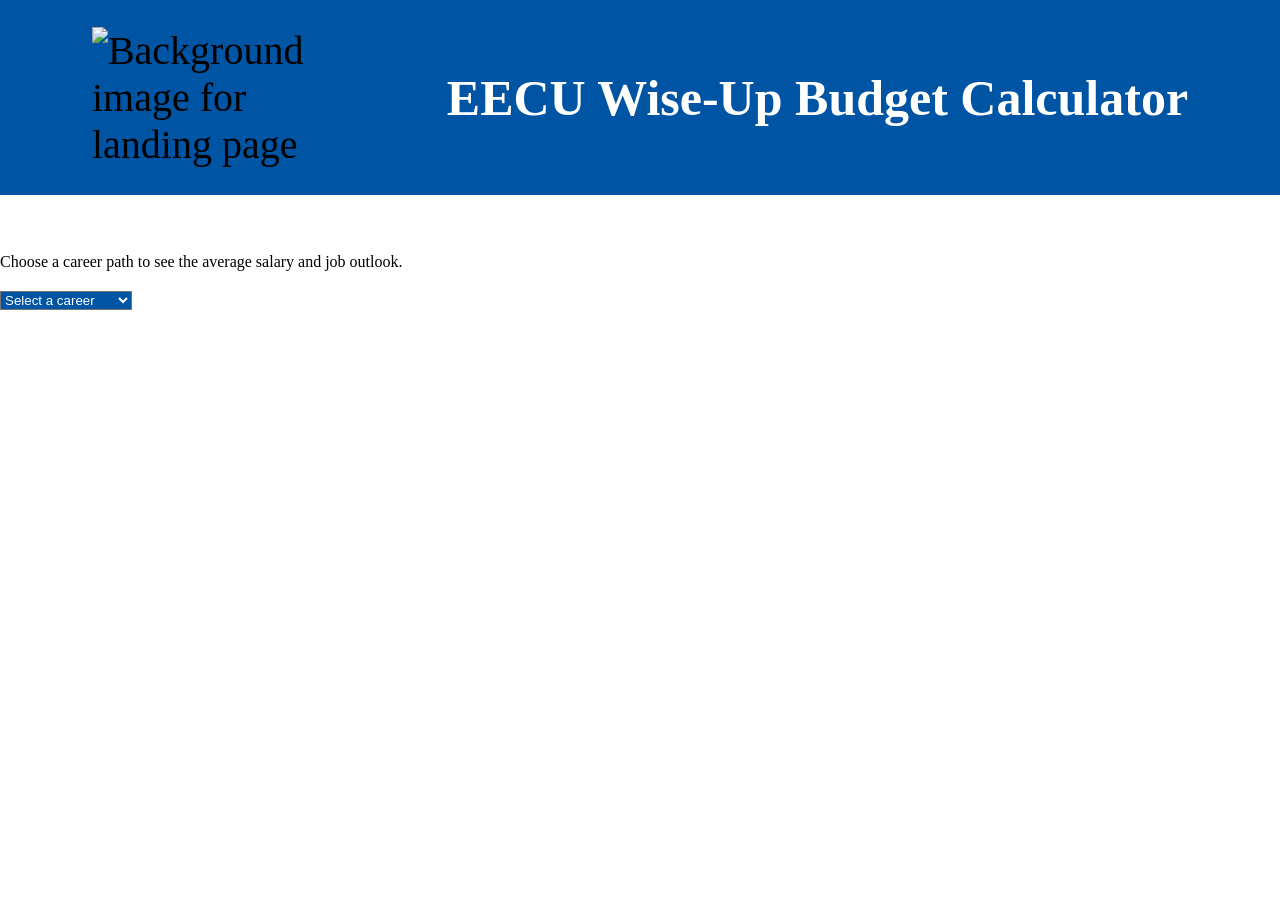
==== calc.html @ 169e140e "start of calc and more javascript" ====
<!DOCTYPE html>
<html lang="en">
<head>
    <meta charset="UTF-8">
    <meta name="viewport" content="width=device-width, initial-scale=1.0">
    <link rel="stylesheet" href="style.css">
    <title>Career Selection</title>
</head>
<body>
    <header>
        <div class="header-container">
            <img src="eecu-logo 1.png" alt="Background image for landing page" class="eecu-logo">
            <h1>EECU Wise-Up Budget Calculator</h1>
        </div>
    </header>
    <h1>Career Selection</h1>
    <p>Choose a career path to see the average salary and job outlook.</p>

    <select id="career-select">
        <option value="">Select a career</option>
        <option value="software-engineer">Software Engineer</option>
        <option value="nurse">Nurse</option>
        <option value="teacher">Teacher</option>
        <option value="data-scientist">Data Scientist</option>
    </select>

    <div id="career-info">
        <!-- Career information will be displayed here -->
    </div>

    <script>
        const careerSelect = document.getElementById('career-select');
        const careerInfo = document.getElementById('career-info');

        const careers = {
            'software-engineer': {
                salary: '$100,000',
                outlook: 'Growing rapidly'
            },
            'nurse': {
                salary: '$70,000',
                outlook: 'Stable with growth'
            },
            'teacher': {
                salary: '$50,000',
                outlook: 'Stable'
            },
            'data-scientist': {
                salary: '$120,000',
                outlook: 'Growing rapidly'
            }
        };

        careerSelect.addEventListener('change', function() {
            const selectedCareer = this.value;
            if (selectedCareer) {
                const info = careers[selectedCareer];
                careerInfo.innerHTML = `<h2>${this.options[this.selectedIndex].text}</h2><p>Average Salary: ${info.salary}</p><p>Job Outlook: ${info.outlook}</p>`;
            } else {
                careerInfo.innerHTML = '';
            }
        });
    </script>
</body>
</html>
---- style.css ----
*{
    margin: 0;
    padding: 0;   
    box-sizing: border-box;
    
}

h1 {
    text-align: center;
    color: white;
}

header {
    background-color: #0054A4;
    margin: 0px;
}

.header-container {
    display: flex;
    align-items: center; /* Aligns the items vertically in the middle */
    gap: 20px; /* Adds space between the image and the H1 */
    flex-direction: row; /* Ensures the image and H1 are in a row */
    justify-content: space-evenly;
    padding: 3vh; /* Adds padding around the content */
    font-size: 40px;
}

.header-container img {
    width: 30vh; /* Adjust size as needed */
    height: auto;
}

.btn {
    width: 500px; ;
    height: 150px; ;
    display: flex;
    justify-content: center;
    align-items: center;
    font-size: 30px;
    background-color: #0054A4;
    color: white;
    margin-top: 20px;
}

#button {
    display: flex;
    justify-content: center;
}

h1 {
    font-size: 50px;
    color: white;
}

h2
{
    font-size: 30px;
    color: rgb(0, 0, 0);
    display: flex;
    justify-content: center;
    margin-top: 20px;
}

h3 {
    font-size: 20px;
    color: rgb(0, 0, 0);
    display: flex;
    justify-content: center;
    margin-top: 20px;
}
/* find a way to make the picture fit correctly within the frame*/
.main-body {
    background-image: url(Happy\ family.png);
    background-size: cover;
}

#career-select {
    display: flex;
    justify-content: center;
    margin-top: 20px;
    background-color: #0054a4;
    color: white;
}

#career-select:hover {
    background-color: #003d7a;
}
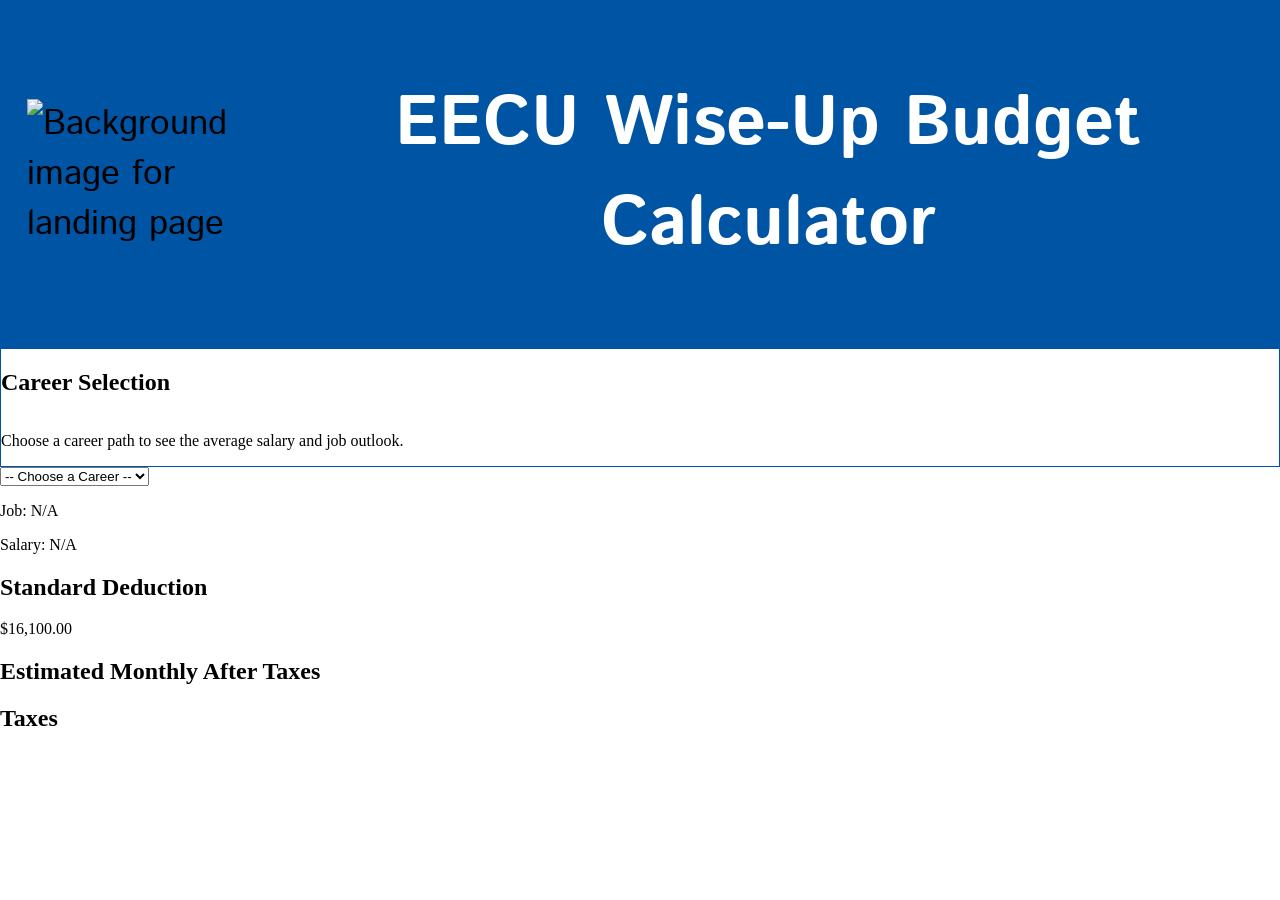
==== commit 2b09d8f5: "Merge pull request #6 from 11Cece/main Boxes boxes" ====
--- a/calc.html
+++ b/calc.html
@@ -3,63 +3,48 @@
 <head>
     <meta charset="UTF-8">
     <meta name="viewport" content="width=device-width, initial-scale=1.0">
-    <link rel="stylesheet" href="style.css">
+    <link href='https://fonts.googleapis.com/css?family=Istok+Web' rel='stylesheet'>
+    <link rel="stylesheet" href="Calc.css">
     <title>Career Selection</title>
 </head>
 <body>
     <header>
         <div class="header-container">
-            <img src="eecu-logo 1.png" alt="Background image for landing page" class="eecu-logo">
-            <h1>EECU Wise-Up Budget Calculator</h1>
+            <img src="./imgs/eecu-logo 1.png" alt="Background image for landing page" class="eecu-logo">
+            <h1 class="top">EECU Wise-Up Budget Calculator</h1>
         </div>
     </header>
-    <h1>Career Selection</h1>
-    <p>Choose a career path to see the average salary and job outlook.</p>
+    <main>
+        <section class="cards1">
+        <h1>Career Selection</h1>
+        <p>Choose a career path to see the average salary and job outlook.</p>
+    
+        <div id="career-info">
+            <!-- Career information will be displayed here -->
+        </div></section>
 
-    <select id="career-select">
-        <option value="">Select a career</option>
-        <option value="software-engineer">Software Engineer</option>
-        <option value="nurse">Nurse</option>
-        <option value="teacher">Teacher</option>
-        <option value="data-scientist">Data Scientist</option>
-    </select>
+        <select id="career-dropdown">
+            <option value="">-- Choose a Career --</option>   
+        </select>
+        </select>
+        <div id="career-details">
+            <p>Job: <span id="display-name">N/A</span></p>
+            <p>Salary: <span id="display-salary">N/A</span></p>
+        </div>
+    </main>
+    <section class="Standard Deduction">
+        <h2>Standard Deduction</h2>
+        <p>$16,100.00</p>
+    </section>
+    <section class="Estimated Monthly After-Taxes">
+        <h2> Estimated Monthly After Taxes</h2>
+    </section>
+    <section class="Taxes">
+        <h2>Taxes</h2>
+    </section>
+<!--Create a continue button -->
 
-    <div id="career-info">
-        <!-- Career information will be displayed here -->
-    </div>
 
-    <script>
-        const careerSelect = document.getElementById('career-select');
-        const careerInfo = document.getElementById('career-info');
-
-        const careers = {
-            'software-engineer': {
-                salary: '$100,000',
-                outlook: 'Growing rapidly'
-            },
-            'nurse': {
-                salary: '$70,000',
-                outlook: 'Stable with growth'
-            },
-            'teacher': {
-                salary: '$50,000',
-                outlook: 'Stable'
-            },
-            'data-scientist': {
-                salary: '$120,000',
-                outlook: 'Growing rapidly'
-            }
-        };
-
-        careerSelect.addEventListener('change', function() {
-            const selectedCareer = this.value;
-            if (selectedCareer) {
-                const info = careers[selectedCareer];
-                careerInfo.innerHTML = `<h2>${this.options[this.selectedIndex].text}</h2><p>Average Salary: ${info.salary}</p><p>Job Outlook: ${info.outlook}</p>`;
-            } else {
-                careerInfo.innerHTML = '';
-            }
-        });
-    </script>
+<script src="./JavaScript/fetch-Data-API.js"></script>
 </body>
 </html>
--- a/Calc.css
+++ b/Calc.css
@@ -0,0 +1,34 @@
+body {
+    margin: 0;
+    padding: 0;
+}
+.top {
+    text-align: center;
+    color: white;
+}
+header {
+    background-color: #0054A4;
+    margin: 0px;
+}
+
+.header-container {
+    display: flex;
+    align-items: center; /* Aligns the items vertically in the middle */
+    gap: 20px; /* Adds space between the image and the H1 */
+    flex-direction: row; /* Ensures the image and H1 are in a row */
+    justify-content: space-evenly;
+    padding: 3vh; /* Adds padding around the content */
+    font-family: Istok Web;
+    font-size: 35px;
+}
+
+.header-container img {
+    width: 30vh; /* Adjust size as needed */
+    height: auto;
+}
+
+.cards1 {
+    display: grid;
+    grid-template-columns: 1fr, 1fr;
+    border: 1px solid #0054A4; /*Create a box model for the classes, go based off the figma deisgn*/
+}
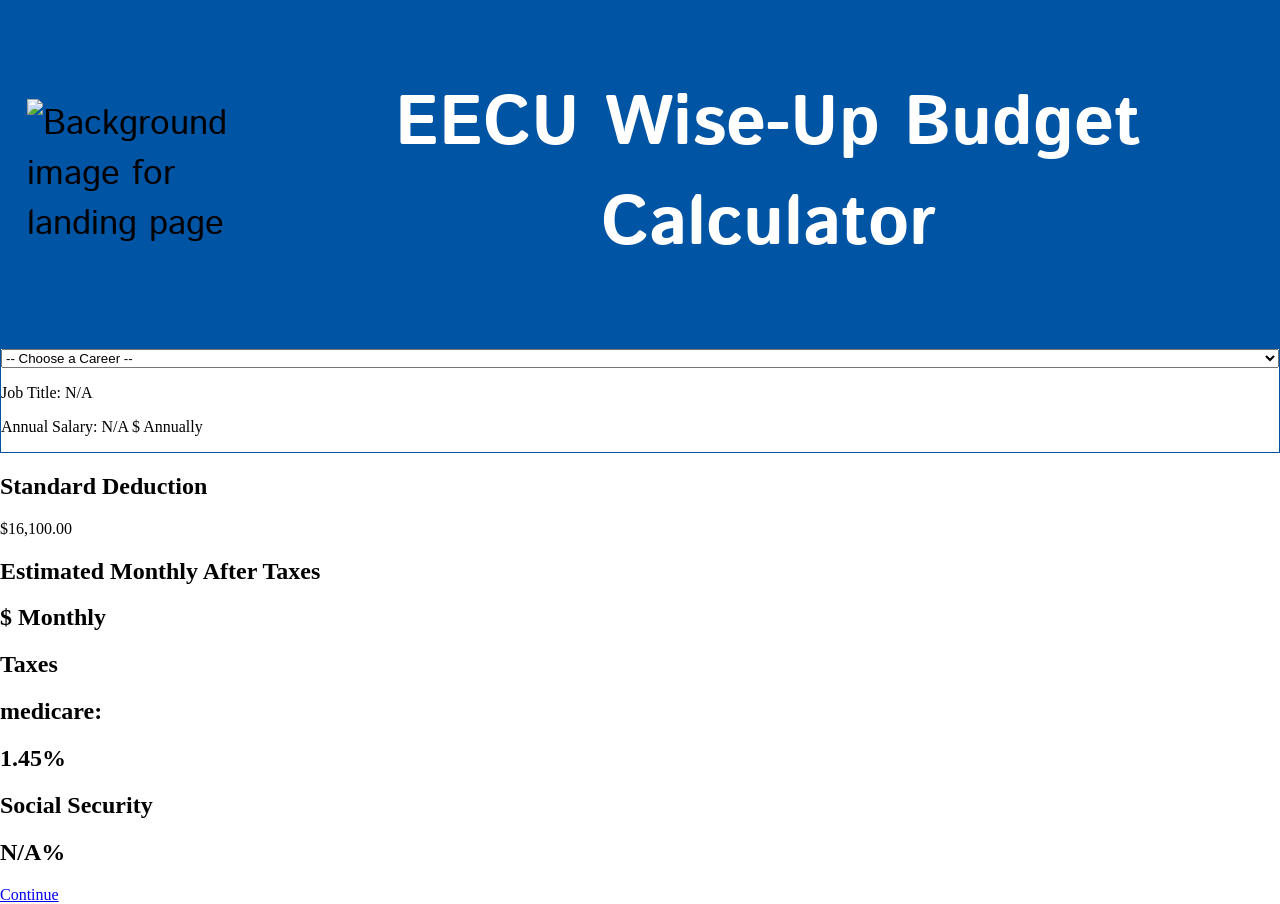
==== commit 815e5b0c: "Merge 5aa9b1dcc47ff10c438662ddb6b2c2dae25b13c0 into 2b09d8f5e754ab90153c260acc6656caba818d5c" ====
--- a/calc.html
+++ b/calc.html
@@ -16,34 +16,43 @@
     </header>
     <main>
         <section class="cards1">
-        <h1>Career Selection</h1>
-        <p>Choose a career path to see the average salary and job outlook.</p>
     
-        <div id="career-info">
-            <!-- Career information will be displayed here -->
-        </div></section>
+    <label id="career-info">
+        <!-- Career information will be displayed here -->
+    </label>
 
         <select id="career-dropdown">
             <option value="">-- Choose a Career --</option>   
         </select>
         </select>
         <div id="career-details">
-            <p>Job: <span id="display-name">N/A</span></p>
-            <p>Salary: <span id="display-salary">N/A</span></p>
+            <p>Job Title: <span id="display-name">N/A</span></p>
+            <p> Annual Salary: <span id="display-salary">N/A $ Annually</span></p>
         </div>
-    </main>
-    <section class="Standard Deduction">
+        </section>
+    <section class="cards2">          
+    <label class="Standard-Deduction">
         <h2>Standard Deduction</h2>
         <p>$16,100.00</p>
+    </label>
     </section>
-    <section class="Estimated Monthly After-Taxes">
+    <section class="cards3">
+    <label class="Estimated-Monthly-After-Taxes">
         <h2> Estimated Monthly After Taxes</h2>
+        <h2>$ Monthly</h2>
+    </label>
+
+    <section class="cards4">
+    <label class="Taxes">
+        <h2>Taxes</h2>
+        <h2> medicare:</h2>
+        <h2>1.45%</h2>
+        <h2>Social Security</h2>
+        <h2>N/A%</h2>
+    </label>
     </section>
-    <section class="Taxes">
-        <h2>Taxes</h2>
-    </section>
-<!--Create a continue button -->
-
+    </main>
+<a href="results.html" class="cntueBtn">Continue</a>
 
 <script src="./JavaScript/fetch-Data-API.js"></script>
 </body>
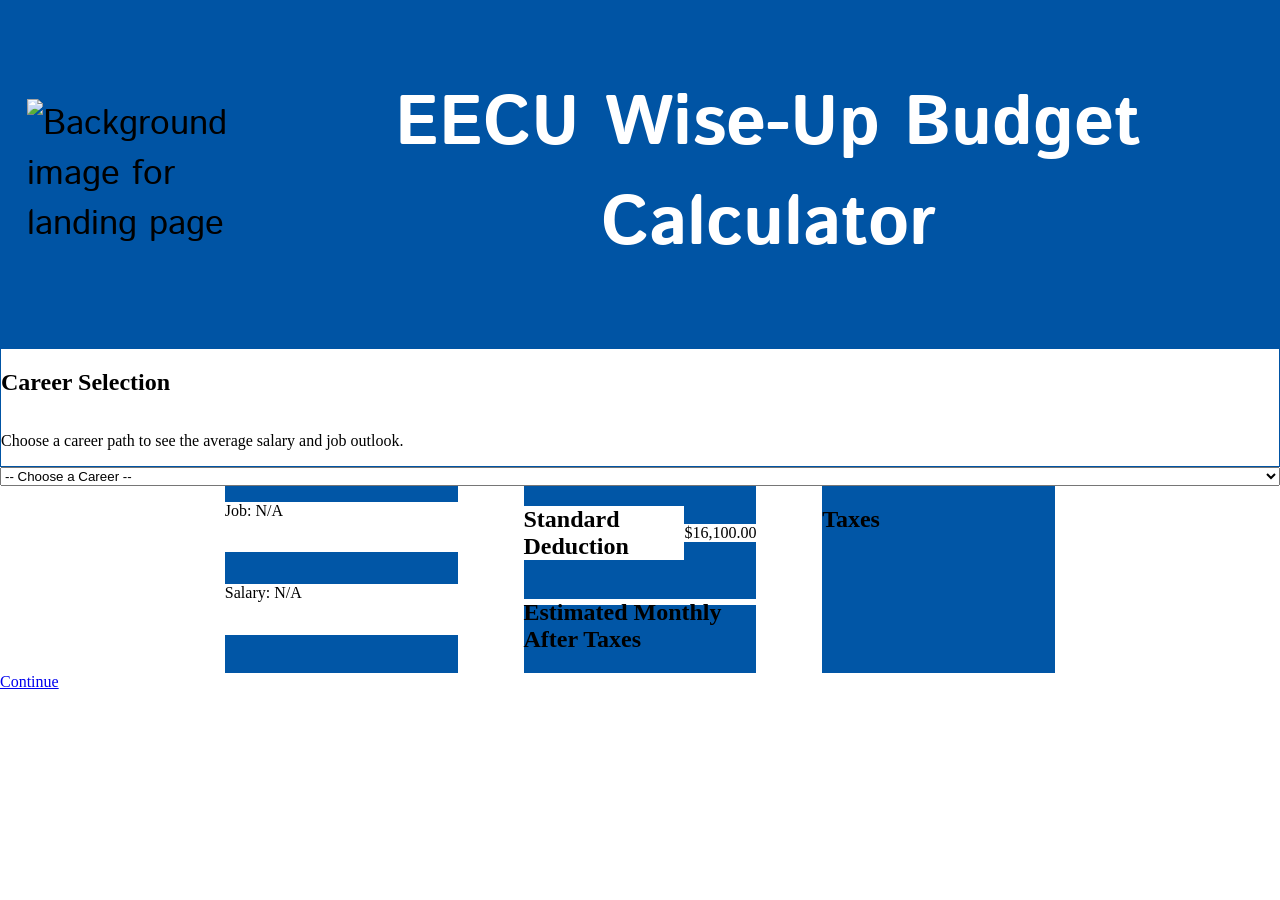
==== commit e094d85a: "Merge b0e70a02b0c99bdf81aa7c1df4c63151524006f8 into 2b09d8f5e754ab90153c260acc6656caba818d5c" ====
--- a/calc.html
+++ b/calc.html
@@ -14,45 +14,39 @@
             <h1 class="top">EECU Wise-Up Budget Calculator</h1>
         </div>
     </header>
-    <main>
-        <section class="cards1">
+            <section class="cards1">
+            <h1>Career Selection</h1>
+            <p>Choose a career path to see the average salary and job outlook.</p>
     
-    <label id="career-info">
-        <!-- Career information will be displayed here -->
-    </label>
+            <div id="career-info">
+            <!-- Career information will be displayed here -->
+            </div>
+        </section>
 
         <select id="career-dropdown">
             <option value="">-- Choose a Career --</option>   
         </select>
         </select>
+    <div class="career-cont">
         <div id="career-details">
-            <p>Job Title: <span id="display-name">N/A</span></p>
-            <p> Annual Salary: <span id="display-salary">N/A $ Annually</span></p>
+            <p>Job: <span id="display-name">N/A</span></p>
+            <p>Salary: <span id="display-salary">N/A</span></p>
         </div>
+        <div class="mid-cards">
+            <section class="deduction">
+                <h2>Standard Deduction</h2>
+                <p>$16,100.00</p>
+            </section>
+            <section class="monthly-taxes">
+                <h2> Estimated Monthly After Taxes</h2>
+            </section>
+        </div>
+        <section class="taxes">
+            <h2>Taxes</h2>
         </section>
-    <section class="cards2">          
-    <label class="Standard-Deduction">
-        <h2>Standard Deduction</h2>
-        <p>$16,100.00</p>
-    </label>
-    </section>
-    <section class="cards3">
-    <label class="Estimated-Monthly-After-Taxes">
-        <h2> Estimated Monthly After Taxes</h2>
-        <h2>$ Monthly</h2>
-    </label>
+    </div>
+        <a href=".html" class="continue">Continue</a>
 
-    <section class="cards4">
-    <label class="Taxes">
-        <h2>Taxes</h2>
-        <h2> medicare:</h2>
-        <h2>1.45%</h2>
-        <h2>Social Security</h2>
-        <h2>N/A%</h2>
-    </label>
-    </section>
-    </main>
-<a href="results.html" class="cntueBtn">Continue</a>
 
 <script src="./JavaScript/fetch-Data-API.js"></script>
 </body>
--- a/Calc.css
+++ b/Calc.css
@@ -1,11 +1,15 @@
 body {
+    display:flex;
+    flex-direction: column;
     margin: 0;
     padding: 0;
 }
+
 .top {
     text-align: center;
     color: white;
 }
+
 header {
     background-color: #0054A4;
     margin: 0px;
@@ -31,4 +35,54 @@
     display: grid;
     grid-template-columns: 1fr, 1fr;
     border: 1px solid #0054A4; /*Create a box model for the classes, go based off the figma deisgn*/
-}+}
+
+#career-details{
+    background-color:#0156A6;
+    display:grid;
+    grid-template-rows:44% 44%;
+}
+
+.deduction{
+    background-color:#0156A6;
+    display:flex;
+    justify-content:center;
+    align-items:center;
+}
+
+.monthly-taxes{
+    background-color:#0156A6;
+    display:grid;
+    grid-template-rows:48% 48%;
+}
+
+.taxes{
+    background-color:#0156A6;
+    display:grid;
+    grid-template-rows:10% 81%;
+}
+
+.career-cont{
+    align-self:center;
+    width:70vw;
+    justify-content: space-around;
+    display:grid;
+    grid-template-columns:repeat(3, 26%);
+}
+
+#career-details *{
+    background-color: white;
+}
+
+.deduction *{
+    background-color: white;
+}
+
+.monthly-taxes *{
+    background-color: white;
+}
+
+.taxes *{
+    background-color: white;
+}
+
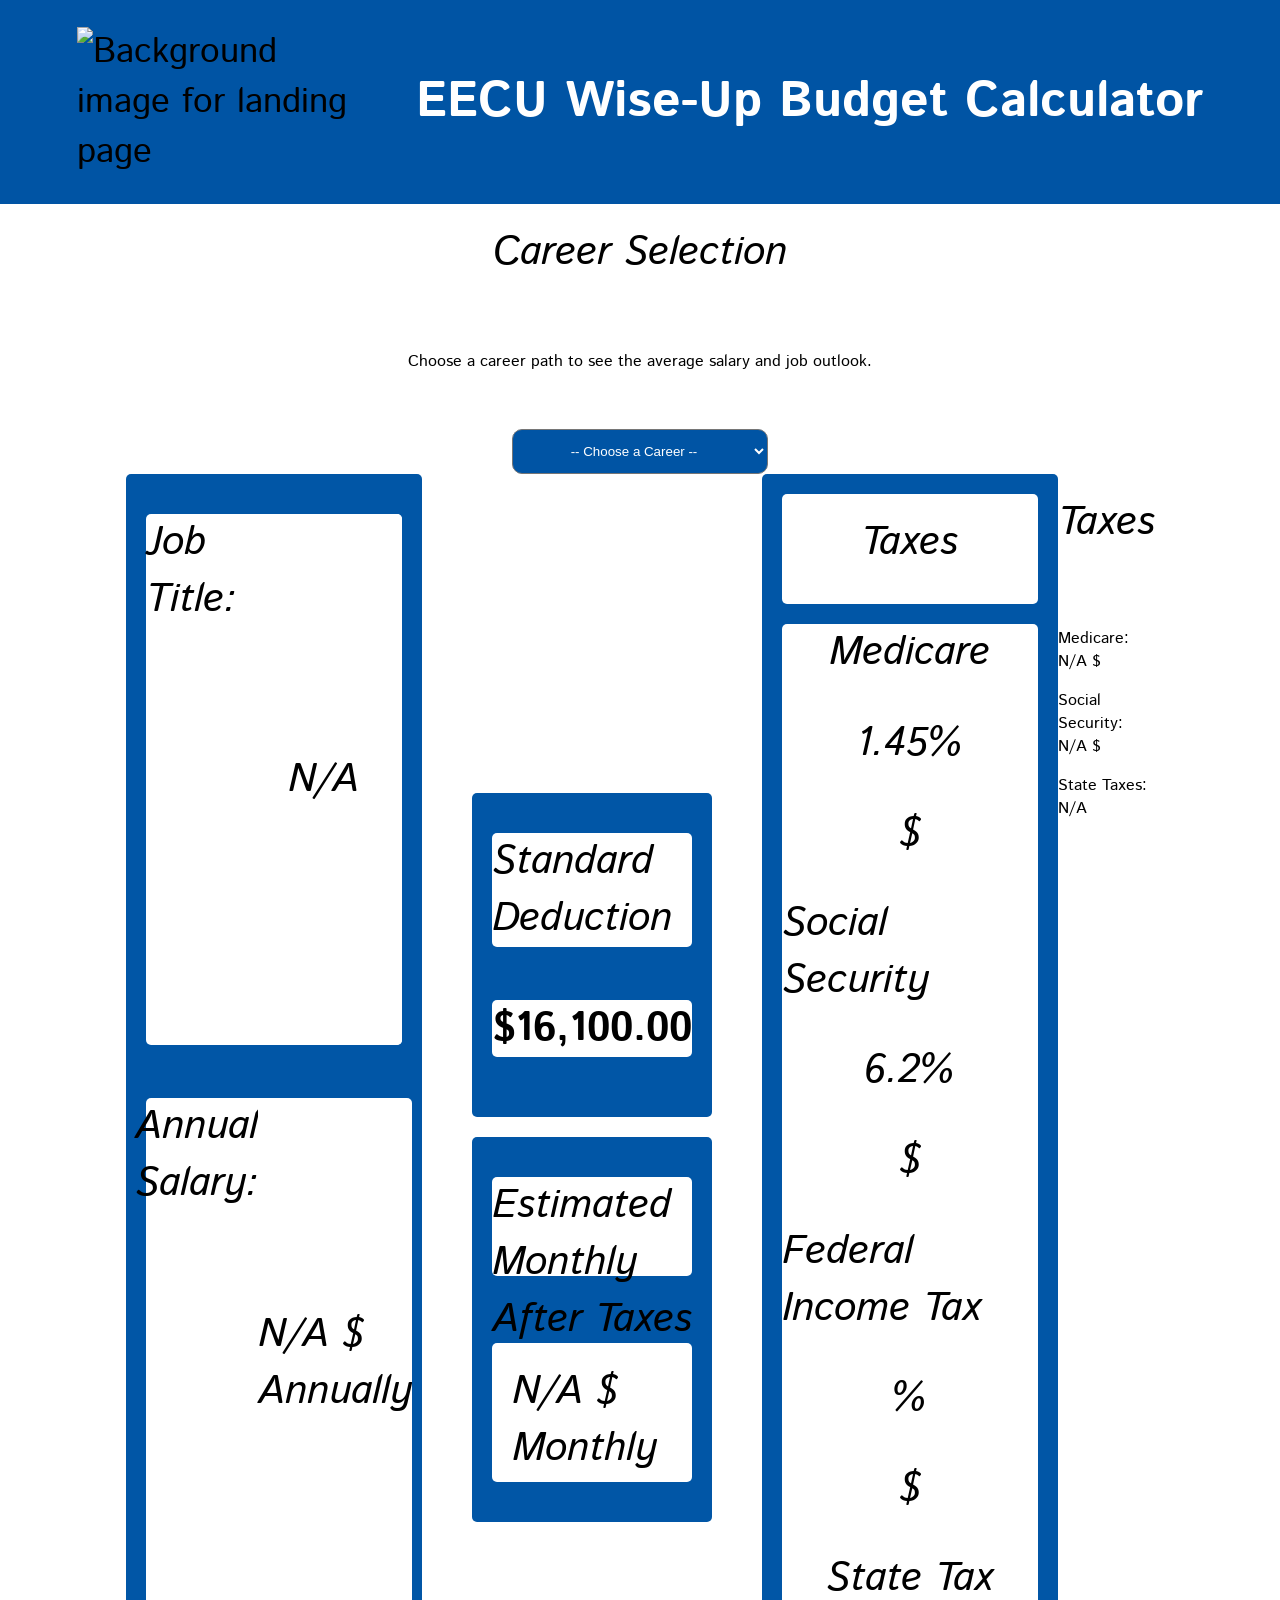
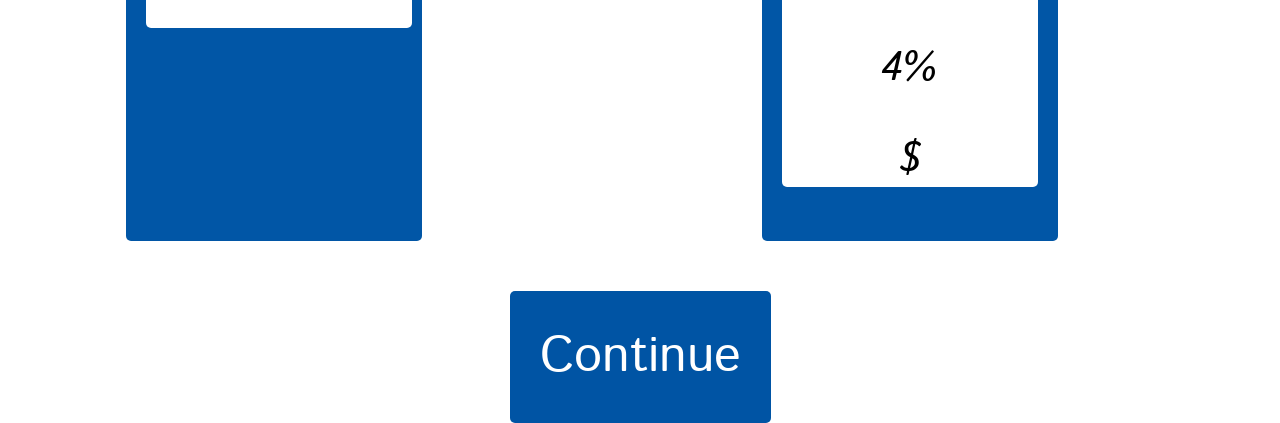
==== commit 20efc335: "Merge pull request #12 from Goofus20/main styled cards" ====
--- a/calc.html
+++ b/calc.html
@@ -4,18 +4,19 @@
     <meta charset="UTF-8">
     <meta name="viewport" content="width=device-width, initial-scale=1.0">
     <link href='https://fonts.googleapis.com/css?family=Istok+Web' rel='stylesheet'>
-    <link rel="stylesheet" href="Calc.css">
+    <link rel="stylesheet" href="style.css">
     <title>Career Selection</title>
 </head>
-<body>
+<body class="calc-body">
     <header>
-        <div class="header-container">
+        <div class="header-container" id="header-container">
             <img src="./imgs/eecu-logo 1.png" alt="Background image for landing page" class="eecu-logo">
             <h1 class="top">EECU Wise-Up Budget Calculator</h1>
         </div>
     </header>
+    <span class="align-body">
             <section class="cards1">
-            <h1>Career Selection</h1>
+            <h2>Career Selection</h2>
             <p>Choose a career path to see the average salary and job outlook.</p>
     
             <div id="career-info">
@@ -29,25 +30,52 @@
         </select>
     <div class="career-cont">
         <div id="career-details">
-            <p>Job: <span id="display-name">N/A</span></p>
-            <p>Salary: <span id="display-salary">N/A</span></p>
+            <h2>Job Title: <span id="display-name">N/A</span></h2>
+            <h2> Annual Salary: <span id="display-salary">N/A $ Annually</span></h2>
         </div>
         <div class="mid-cards">
             <section class="deduction">
                 <h2>Standard Deduction</h2>
-                <p>$16,100.00</p>
+                <h3>$16,100.00</h3>
             </section>
             <section class="monthly-taxes">
                 <h2> Estimated Monthly After Taxes</h2>
+                <h2 id="display-monthly">N/A $ Monthly</h2>
+            </section>
+        </div>
+        <div class="end-card">
+            <section class="taxes">
+                <h2>Taxes</h2>
+            </section>
+            <section class="taxes-2">
+                <h2>Medicare</h2>
+                <h2>1.45%</h2>
+                <h2>$</h2>
+                <h2>Social Security</h2>
+                <h2>6.2%</h2>
+                <h2>$</h2>
+                <h2>Federal Income Tax</h2>
+                <h2>%</h2>
+                <h2>$</h2>
+                <h2>State Tax</h2>
+                <h2>4%</h2>
+                <h2>$</h2>
             </section>
         </div>
         <section class="taxes">
             <h2>Taxes</h2>
+            <div id="tax-breakdown">
+                <div id="">
+                    <p>Medicare: <span id="display-medicare">N/A $</span></p>
+                    <p>Social Security: <span id="display-ss">N/A $</span></p>
+                    <p>State Taxes: <span id="display-state">N/A</span></p>
+                </div>
+                <!-- Tax breakdown will be displayed here -->
         </section>
     </div>
-        <a href=".html" class="continue">Continue</a>
-
-
-<script src="./JavaScript/fetch-Data-API.js"></script>
+   
+        <a href="results.html" class="continue">Continue</a>
+</span>
+<script src="./JavaScript/functionality.js"></script>
 </body>
 </html>
--- a/style.css
+++ b/style.css
@@ -0,0 +1,306 @@
+body {
+    margin: 0;
+    padding: 0;   
+    box-sizing: border-box;
+    font-family: "Istok Web";
+    background-size: cover;
+    background-repeat: no-repeat;
+    height: 1000px;
+}
+#Index-body {
+     margin: 0;
+    padding: 0;   
+    box-sizing: border-box;
+    font-family: "Istok Web";
+    background-image: url(./imgs/Wecloming-Hero-image2.svg);
+    background-size: cover;
+    background-repeat: no-repeat;
+    height: 1000px;
+}
+
+.top {
+    text-align: center;
+    color: white;
+}
+
+header {
+    background-color: #0054A4;
+    margin: 0px;
+}
+
+.header-container {
+    display: flex;
+    align-items: center; /* Aligns the items vertically in the middle */
+    gap: 20px; /* Adds space between the image and the H1 */
+    flex-direction: row; /* Ensures the image and H1 are in a row */
+    justify-content: space-evenly;
+    padding: 3vh; /* Adds padding around the content */
+    font-family: Istok Web;
+    font-size: 35px;
+}
+
+.header-container img {
+    width: 30vh; /* Adjust size as needed */
+    height: auto;
+}
+
+.btn {
+    width: 500px; ;
+    height: 150px; ;
+    display: flex;
+    justify-content: center;
+    align-items: center;
+    font-size: 48px;
+    text-decoration: none;
+    background-color: #0054A4;
+    color: white;
+    margin-top: 20px;
+}
+
+
+#button {
+    display: flex;
+    justify-content: center;
+ 
+}
+
+h1 {
+    font-size: 50px;
+    color: white;
+}
+
+h2
+{
+    font-size: 40px;
+    color: rgb(0, 0, 0);
+    display: flex;
+    justify-content: center;
+    margin-top: 20px;
+    font-style: italic;
+}
+
+h3 {
+    font-size: 40px;
+    color: rgb(0, 0, 0);
+    display: flex;
+    justify-content: center;
+    margin-top: 20px;
+}
+/* find a way to make the picture fit correctly within the frame*/
+.main-body {
+    font-size: 50px;
+    color: white;
+    font-size: 50px;
+
+
+}
+.main-body h2 {
+    font-size: 40px;
+    color: rgb(0, 0, 0);
+    display: flex;
+    justify-content: center;
+    margin-top: 20px;
+    font-style: italic;
+}
+.main-body h3 {
+    font-size: 40px;
+    color: rgb(0, 0, 0);
+    display: flex;
+    justify-content: center;
+    margin-top: 20px;
+    font-style: italic;
+}
+
+#career-select {
+    display: flex;
+    justify-content: center;
+    text-align: center;
+    margin-top: 20px;
+    background-color: #0054a4;
+    color: white;
+    height: 5vh;
+    width: 20vw;
+}
+
+#career-dropdown {
+    display: flex;
+    justify-content: center;
+    text-align: center;
+    margin-top: 20px;
+    background-color: #0054a4;
+    color: white;
+    height: 5vh;
+    width: 20vw;
+    border-radius: 10px;
+}
+
+#career-select:hover {
+    background-color: #003d7a;
+}
+
+#career-info {
+    display: flex;
+    flex-direction: column;
+    justify-content: center;
+    align-items:center;
+}
+
+
+.cards1 {
+    display: flex;
+    justify-content: center;
+    align-items: center;
+    gap: 20px;
+    flex-direction: column;
+}
+.mid-cards {
+    display: flex;
+    flex-direction: column;
+    justify-content: center;
+    align-items: center;
+    gap: 20px;
+    margin-right: 50px;
+    margin-left: 50px;
+    width: 20vw;
+}
+
+#career-details{
+    background-color:#0156A6;
+    display:grid;
+    grid-template-rows:44% 44%;
+    border-radius: 5px;
+    padding: 20px;
+    width: 20vw;
+}
+
+.deduction{
+    background-color:#0156A6;
+    display:flex;
+    flex-direction: column;
+    align-items:center;
+    border-radius: 5px;
+    padding: 20px;
+}
+
+.monthly-taxes{
+    background-color:#0156A6;
+    display:grid;
+    grid-template-rows:48% 48%;
+    border-radius: 5px;
+    padding: 20px;
+}
+
+#display-monthly {
+    display:grid;
+    grid-template-rows:48% 48%;
+    border-radius: 5px;
+    padding: 20px;
+}
+
+.taxes{
+    background-color:#ffffff;
+    display:grid;
+    grid-template-rows:10% 81%;
+    border-radius: 5px;
+    width: 20vw;
+}
+
+.align-body {
+ display: flex;
+ flex-direction: column;
+align-items: center;
+}
+
+.taxes-2{
+    background-color:#ffffff;
+    border-radius: 5px;
+    width: 20vw;
+    gap:-5vw;
+}
+
+.career-cont{
+display: flex;
+justify-content:center;
+    width:70vw;
+    border-radius: 5px;
+}
+
+#career-details *{
+    background-color: white;
+    width: 20vw;
+    border-radius: 5px;
+}
+
+.deduction *{
+    background-color: white;
+    border-radius: 5px;
+}
+
+.monthly-taxes *{
+    background-color: white;
+    height: 11vh;
+    border-radius: 5px;
+}
+
+.the-two-btns {
+        gap: 20px;
+    background-color:#0054A4 ;
+    font-size:36px;
+    color: #fff;
+    text-decoration: none;
+    margin: 20px;
+    padding: 10px;
+}
+
+.end-card {
+    background-color:#0156A6;
+    flex-direction: column;
+    gap: 20px;
+    padding: 20px;
+    border-radius: 5px;
+}
+
+.continue {
+    background-color:#0054A4;
+    text-decoration: none;
+    color: white;
+    margin-top: 50px;
+    padding: 30px;
+    font-size: 50px;
+    border-radius: 5px;
+}
+
+.buttons {
+    display: flex;
+    justify-content: flex-end;
+}
+
+.pie-input {
+    text-align: center;
+    background-color: #0054A4;
+    width: 450px;
+    padding: 10px;
+    margin-bottom: 20px;
+}
+
+.expense {
+    background-color: white;
+}
+
+.expense-input {
+    text-align: center;
+}
+#display-name {
+    display: flex;
+    justify-content: center;
+    align-items: center;
+    gap: 20px;
+    flex-direction: column;
+}
+#display-salary {
+    display: flex;
+    justify-content: center;
+    align-items: center;
+    gap: 20px;
+    flex-direction: column;
+}
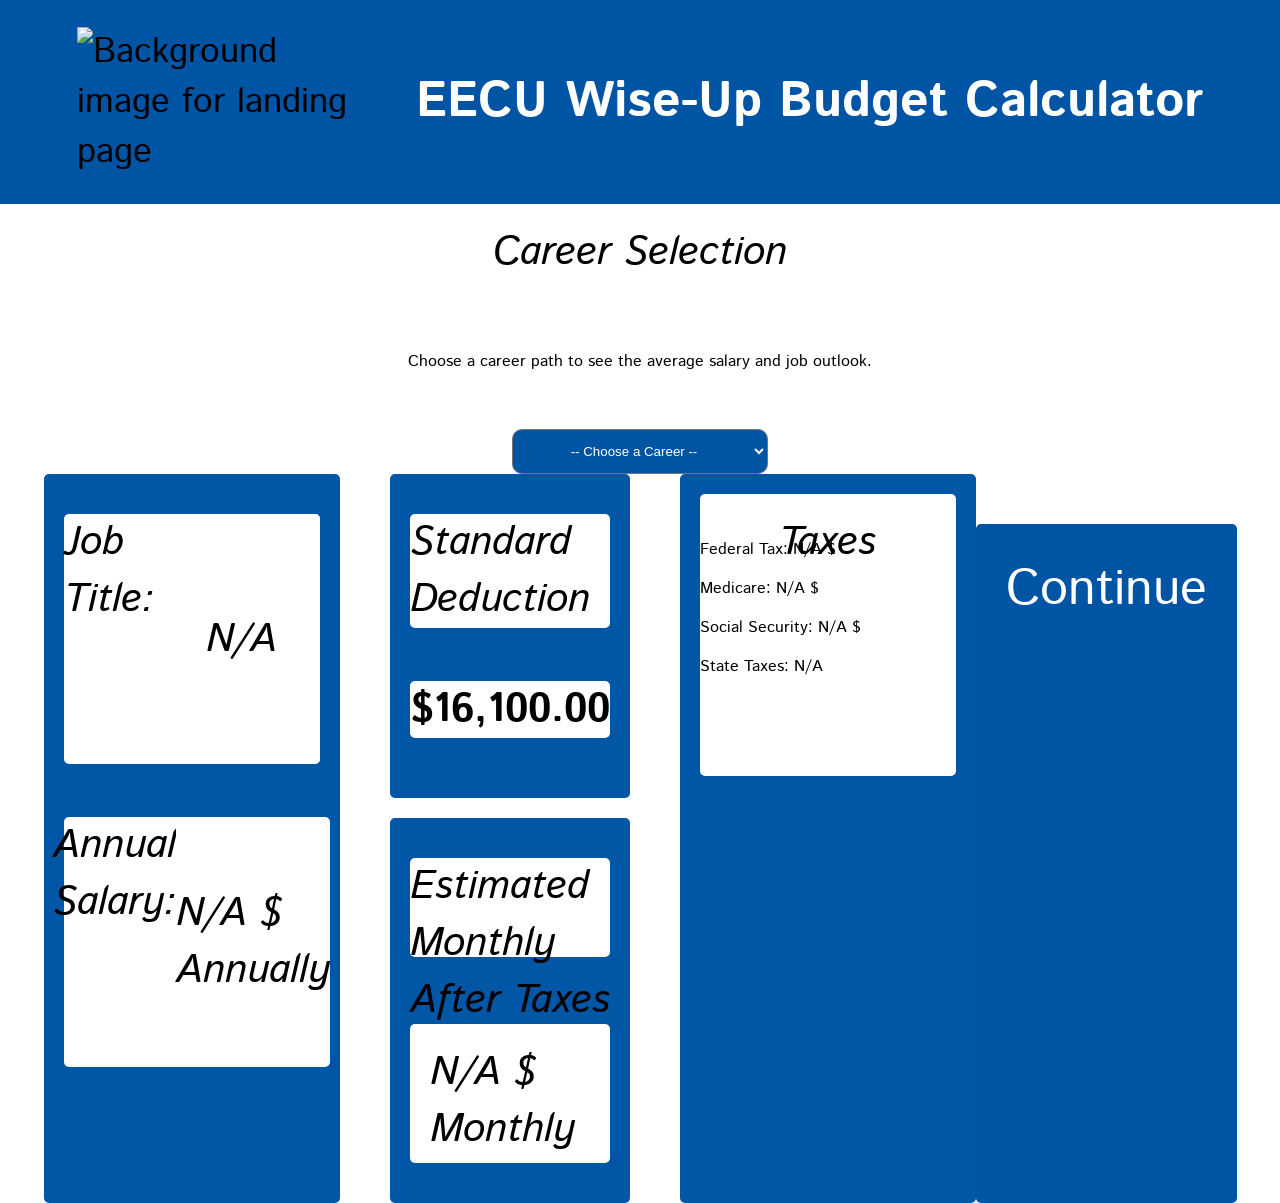
==== commit 109c7d65: "slight update fixed index and changed some stuff in other html files" ====
--- a/calc.html
+++ b/calc.html
@@ -46,33 +46,16 @@
         <div class="end-card">
             <section class="taxes">
                 <h2>Taxes</h2>
-            </section>
-            <section class="taxes-2">
-                <h2>Medicare</h2>
-                <h2>1.45%</h2>
-                <h2>$</h2>
-                <h2>Social Security</h2>
-                <h2>6.2%</h2>
-                <h2>$</h2>
-                <h2>Federal Income Tax</h2>
-                <h2>%</h2>
-                <h2>$</h2>
-                <h2>State Tax</h2>
-                <h2>4%</h2>
-                <h2>$</h2>
-            </section>
-        </div>
-        <section class="taxes">
-            <h2>Taxes</h2>
-            <div id="tax-breakdown">
-                <div id="">
+                <div id="tax-breakdown">
+                    <p>Federal Tax: <span id="display-federal">N/A $</span></p> 
                     <p>Medicare: <span id="display-medicare">N/A $</span></p>
                     <p>Social Security: <span id="display-ss">N/A $</span></p>
                     <p>State Taxes: <span id="display-state">N/A</span></p>
                 </div>
+            </section>
+        </div>
+  
                 <!-- Tax breakdown will be displayed here -->
-        </section>
-    </div>
    
         <a href="results.html" class="continue">Continue</a>
 </span>
--- a/style.css
+++ b/style.css
@@ -18,6 +18,11 @@
     height: 1000px;
 }
 
+#Index-body h2 {
+    font-size: 96px;
+    margin-top: 5vh;
+}
+
 .top {
     text-align: center;
     color: white;
@@ -55,6 +60,7 @@
     background-color: #0054A4;
     color: white;
     margin-top: 20px;
+    border-radius: 10px;
 }
 
 
@@ -90,9 +96,6 @@
 .main-body {
     font-size: 50px;
     color: white;
-    font-size: 50px;
-
-
 }
 .main-body h2 {
     font-size: 40px;
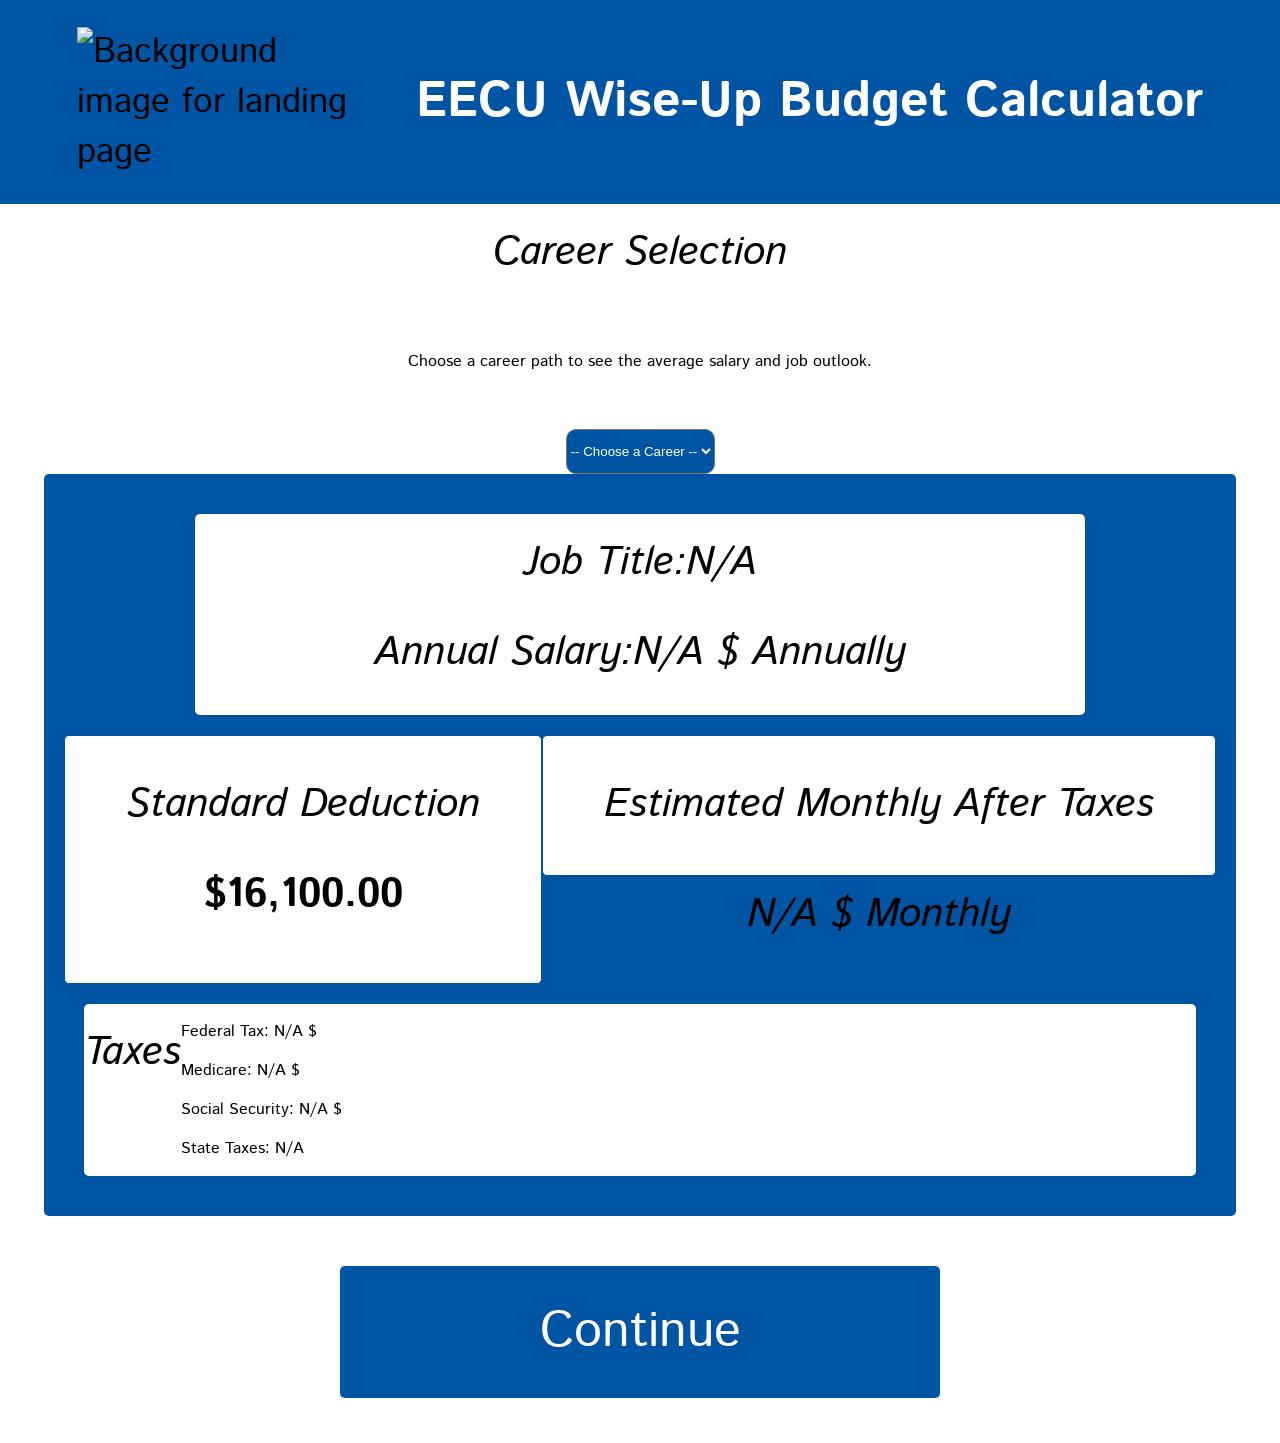
==== commit 773928d6: "HTML and CSS update for pages 2/3 I added the boxes to the third page for expenses, still need to fi" ====
--- a/calc.html
+++ b/calc.html
@@ -1,5 +1,6 @@
 <!DOCTYPE html>
 <html lang="en">
+
 <head>
     <meta charset="UTF-8">
     <meta name="viewport" content="width=device-width, initial-scale=1.0">
@@ -7,6 +8,7 @@
     <link rel="stylesheet" href="style.css">
     <title>Career Selection</title>
 </head>
+
 <body class="calc-body">
     <header>
         <div class="header-container" id="header-container">
@@ -15,50 +17,55 @@
         </div>
     </header>
     <span class="align-body">
-            <section class="cards1">
+        <section class="cards1">
             <h2>Career Selection</h2>
             <p>Choose a career path to see the average salary and job outlook.</p>
-    
+
             <div id="career-info">
-            <!-- Career information will be displayed here -->
+                <!-- Career information will be displayed here -->
             </div>
         </section>
 
         <select id="career-dropdown">
-            <option value="">-- Choose a Career --</option>   
+            <option value="">-- Choose a Career --</option>
         </select>
-        </select>
-    <div class="career-cont">
-        <div id="career-details">
-            <h2>Job Title: <span id="display-name">N/A</span></h2>
-            <h2> Annual Salary: <span id="display-salary">N/A $ Annually</span></h2>
+        <div class="career-cont">
+            <div id="career-details">
+                <div id="career-details-2">
+                    <h2>Job Title: <span id="display-name">N/A</span></h2>
+                    <h2> Annual Salary: <span id="display-salary">N/A $ Annually</span></h2>
+                </div>
+            </div>
+            <div class="mid-cards">
+                <section class="deduction">
+                    <h2>Standard Deduction</h2>
+                    <h3>$16,100.00</h3>
+                </section>
+                <section class="monthly-taxes">
+                    <h2> Estimated Monthly After Taxes</h2>
+                    <h2 id="display-monthly">N/A $ Monthly</h2>
+                </section>
+            </div>
+            <div class="end-card">
+                <section class="taxes">
+                    <h2>Taxes</h2>
+                    <div id="tax-breakdown">
+                        <p>Federal Tax: <span id="display-federal">N/A $</span></p>
+                        <p>Medicare: <span id="display-medicare">N/A $</span></p>
+                        <p>Social Security: <span id="display-ss">N/A $</span></p>
+                        <p>State Taxes: <span id="display-state">N/A</span></p>
+                    </div>
+                </section>
+            </div>
         </div>
-        <div class="mid-cards">
-            <section class="deduction">
-                <h2>Standard Deduction</h2>
-                <h3>$16,100.00</h3>
-            </section>
-            <section class="monthly-taxes">
-                <h2> Estimated Monthly After Taxes</h2>
-                <h2 id="display-monthly">N/A $ Monthly</h2>
-            </section>
-        </div>
-        <div class="end-card">
-            <section class="taxes">
-                <h2>Taxes</h2>
-                <div id="tax-breakdown">
-                    <p>Federal Tax: <span id="display-federal">N/A $</span></p> 
-                    <p>Medicare: <span id="display-medicare">N/A $</span></p>
-                    <p>Social Security: <span id="display-ss">N/A $</span></p>
-                    <p>State Taxes: <span id="display-state">N/A</span></p>
-                </div>
-            </section>
-        </div>
-  
-                <!-- Tax breakdown will be displayed here -->
-   
+    </span>
+    <!-- Tax breakdown will be displayed here -->
+    <footer id="calc-cont">
         <a href="results.html" class="continue">Continue</a>
-</span>
+    </footer>
+
+
+</body>
 <script src="./JavaScript/functionality.js"></script>
-</body>
+
 </html>
--- a/style.css
+++ b/style.css
@@ -1,15 +1,16 @@
 body {
     margin: 0;
-    padding: 0;   
+    padding: 0;
     box-sizing: border-box;
     font-family: "Istok Web";
     background-size: cover;
     background-repeat: no-repeat;
     height: 1000px;
 }
+
 #Index-body {
-     margin: 0;
-    padding: 0;   
+    margin: 0;
+    padding: 0;
     box-sizing: border-box;
     font-family: "Istok Web";
     background-image: url(./imgs/Wecloming-Hero-image2.svg);
@@ -35,23 +36,30 @@
 
 .header-container {
     display: flex;
-    align-items: center; /* Aligns the items vertically in the middle */
-    gap: 20px; /* Adds space between the image and the H1 */
-    flex-direction: row; /* Ensures the image and H1 are in a row */
+    align-items: center;
+    /* Aligns the items vertically in the middle */
+    gap: 20px;
+    /* Adds space between the image and the H1 */
+    flex-direction: row;
+    /* Ensures the image and H1 are in a row */
     justify-content: space-evenly;
-    padding: 3vh; /* Adds padding around the content */
+    padding: 3vh;
+    /* Adds padding around the content */
     font-family: Istok Web;
     font-size: 35px;
 }
 
 .header-container img {
-    width: 30vh; /* Adjust size as needed */
+    width: 30vh;
+    /* Adjust size as needed */
     height: auto;
 }
 
 .btn {
-    width: 500px; ;
-    height: 150px; ;
+    width: 500px;
+    ;
+    height: 150px;
+    ;
     display: flex;
     justify-content: center;
     align-items: center;
@@ -67,7 +75,7 @@
 #button {
     display: flex;
     justify-content: center;
- 
+
 }
 
 h1 {
@@ -75,8 +83,7 @@
     color: white;
 }
 
-h2
-{
+h2 {
     font-size: 40px;
     color: rgb(0, 0, 0);
     display: flex;
@@ -92,11 +99,13 @@
     justify-content: center;
     margin-top: 20px;
 }
+
 /* find a way to make the picture fit correctly within the frame*/
 .main-body {
     font-size: 50px;
     color: white;
 }
+
 .main-body h2 {
     font-size: 40px;
     color: rgb(0, 0, 0);
@@ -105,6 +114,7 @@
     margin-top: 20px;
     font-style: italic;
 }
+
 .main-body h3 {
     font-size: 40px;
     color: rgb(0, 0, 0);
@@ -122,7 +132,6 @@
     background-color: #0054a4;
     color: white;
     height: 5vh;
-    width: 20vw;
 }
 
 #career-dropdown {
@@ -133,7 +142,6 @@
     background-color: #0054a4;
     color: white;
     height: 5vh;
-    width: 20vw;
     border-radius: 10px;
 }
 
@@ -145,7 +153,7 @@
     display: flex;
     flex-direction: column;
     justify-content: center;
-    align-items:center;
+    align-items: center;
 }
 
 
@@ -156,115 +164,130 @@
     gap: 20px;
     flex-direction: column;
 }
+
 .mid-cards {
-    display: flex;
-    flex-direction: column;
-    justify-content: center;
-    align-items: center;
+    display: contents;
     gap: 20px;
     margin-right: 50px;
     margin-left: 50px;
-    width: 20vw;
-}
-
-#career-details{
-    background-color:#0156A6;
-    display:grid;
-    grid-template-rows:44% 44%;
-    border-radius: 5px;
-    padding: 20px;
-    width: 20vw;
-}
-
-.deduction{
-    background-color:#0156A6;
-    display:flex;
-    flex-direction: column;
-    align-items:center;
-    border-radius: 5px;
-    padding: 20px;
-}
-
-.monthly-taxes{
-    background-color:#0156A6;
-    display:grid;
-    grid-template-rows:48% 48%;
+}
+
+.card-align {
+    display: grid;
+    grid-template-columns: repeat(2, 1fr);
+    grid-template-rows: repeat(2, 100px);
+    gap: 10px;
+    justify-content: start;
+    width: 0%;
+}
+
+.career-cont {
+    background-color: #0054A4;
+    display: grid;
+    grid-template-rows: auto, auto, auto;
+    grid-template-columns: 1fr, 1fr;
+    border-radius: 5px;
+    padding: 20px;
+    margin: 0 auto;
+    width: 90%;
+}
+
+.deduction {
+    grid-column: 1;
+    /* Sits in the first column */
+    background-color: white;
+    border: 1px solid #0054A4;
+    border-radius: 5px;
+    padding: 20px;
+}
+
+.monthly-taxes {
+    grid-column: 2;
+    /* Sits in the second column */
+    background-color: white;
+    border: 1px solid #0054A4;
     border-radius: 5px;
     padding: 20px;
 }
 
 #display-monthly {
-    display:grid;
-    grid-template-rows:48% 48%;
-    border-radius: 5px;
-    padding: 20px;
-}
-
-.taxes{
-    background-color:#ffffff;
-    display:grid;
-    grid-template-rows:10% 81%;
-    border-radius: 5px;
-    width: 20vw;
+    display: flex;
+    border-radius: 5px;
+    padding: 20px;
+}
+
+.taxes {
+    background-color: #ffffff;
+    display: flex;
+    border-radius: 5px;
 }
 
 .align-body {
- display: flex;
- flex-direction: column;
-align-items: center;
-}
-
-.taxes-2{
-    background-color:#ffffff;
-    border-radius: 5px;
-    width: 20vw;
-    gap:-5vw;
-}
-
-.career-cont{
-display: flex;
-justify-content:center;
-    width:70vw;
-    border-radius: 5px;
-}
-
-#career-details *{
-    background-color: white;
-    width: 20vw;
-    border-radius: 5px;
-}
-
-.deduction *{
-    background-color: white;
-    border-radius: 5px;
-}
-
-.monthly-taxes *{
+    display: flex;
+    flex-direction: column;
+    align-items: center;
+}
+
+.taxes-2 {
+    background-color: #ffffff;
+    border-radius: 5px;
+    gap: -5vw;
+}
+
+#career-details {
+    grid-column: 1 / span 2;
+    /* or grid-column: 1 / 3; */
+    grid-row: 1;
+    display: flex;
+    justify-content: center;
+    background-color: #0054A4;
+    border-radius: 5px;
+    padding: 20px;
+}
+
+#career-details-2 {
+    background-color: white;
+    width: 80%;
+    height: auto;
+    border-radius: 5px;
+}
+
+.deduction {
+
+    grid-column: 1;
+    background-color: white;
+    border-radius: 5px;
+}
+
+.monthly-taxes {
+    grid-column: 2;
     background-color: white;
     height: 11vh;
     border-radius: 5px;
 }
 
 .the-two-btns {
-        gap: 20px;
-    background-color:#0054A4 ;
-    font-size:36px;
+    background-color: #0054A4;
+    font-size: 36px;
     color: #fff;
     text-decoration: none;
     margin: 20px;
     padding: 10px;
+    border-radius: 5px;
+    width: 20vh;
+    text-align: center;
 }
 
 .end-card {
-    background-color:#0156A6;
-    flex-direction: column;
-    gap: 20px;
+    grid-column: 1 / span 2;
+    /* Spans both columns again */
+    background-color: #0054A4;
     padding: 20px;
     border-radius: 5px;
 }
 
 .continue {
-    background-color:#0054A4;
+    background-color: #0054A4;
     text-decoration: none;
     color: white;
     margin-top: 50px;
@@ -276,14 +299,19 @@
 .buttons {
     display: flex;
     justify-content: flex-end;
+    gap: 60vh;
 }
 
 .pie-input {
-    text-align: center;
-    background-color: #0054A4;
-    width: 450px;
+    display: flex;
+    flex: 1;
+    flex-direction: column;
+    text-align: center;
+    background-color: #0054A4;
     padding: 10px;
     margin-bottom: 20px;
+    width: fit-content;
+    height: auto;
 }
 
 .expense {
@@ -293,6 +321,7 @@
 .expense-input {
     text-align: center;
 }
+
 #display-name {
     display: flex;
     justify-content: center;
@@ -300,10 +329,23 @@
     gap: 20px;
     flex-direction: column;
 }
+
 #display-salary {
     display: flex;
     justify-content: center;
     align-items: center;
     gap: 20px;
     flex-direction: column;
+}
+
+#calc-cont {
+    display: flex;
+    justify-content: center;
+}
+
+#calc-cont a {
+    text-align: center;
+    width: 60vh;
+    margin-bottom: 5vh;
+    height: fit-content
 }
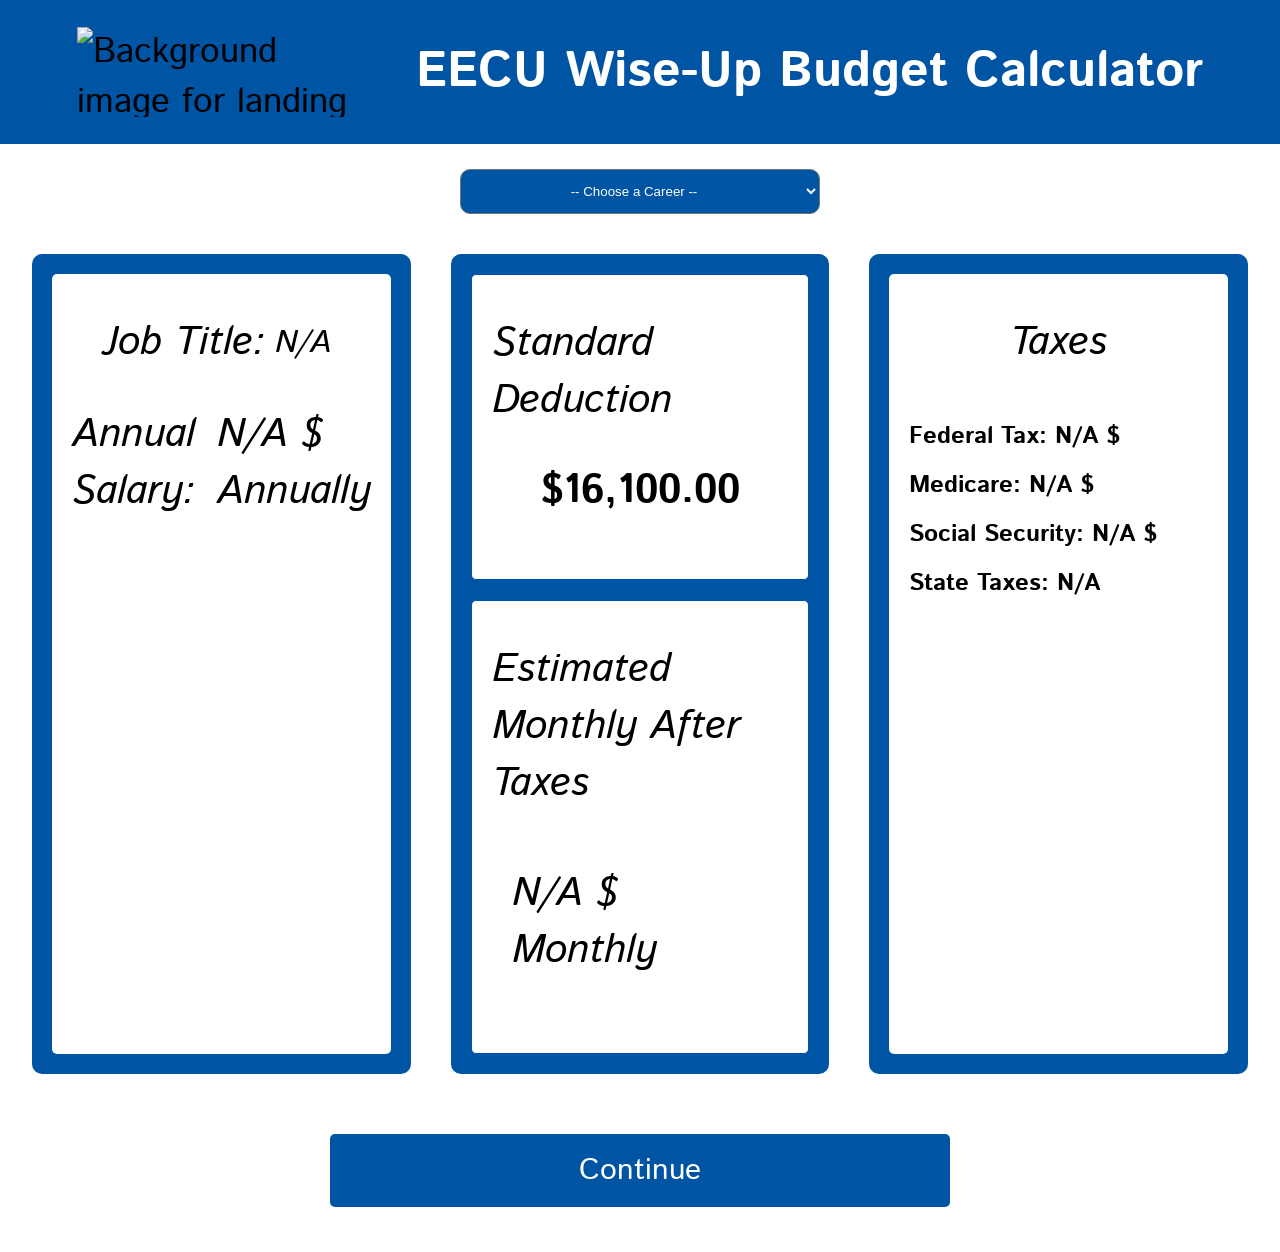
==== commit 203332ac: "CSS MAJOR OVERHAUL I revamped the CSS entirely for the second and third pages. Just need to do JS no" ====
--- a/calc.html
+++ b/calc.html
@@ -6,7 +6,7 @@
     <meta name="viewport" content="width=device-width, initial-scale=1.0">
     <link href='https://fonts.googleapis.com/css?family=Istok+Web' rel='stylesheet'>
     <link rel="stylesheet" href="style.css">
-    <title>Career Selection</title>
+    <title>EECU Budget Calculator</title>
 </head>
 
 <body class="calc-body">
@@ -18,9 +18,6 @@
     </header>
     <span class="align-body">
         <section class="cards1">
-            <h2>Career Selection</h2>
-            <p>Choose a career path to see the average salary and job outlook.</p>
-
             <div id="career-info">
                 <!-- Career information will be displayed here -->
             </div>
@@ -36,6 +33,7 @@
                     <h2> Annual Salary: <span id="display-salary">N/A $ Annually</span></h2>
                 </div>
             </div>
+
             <div class="mid-cards">
                 <section class="deduction">
                     <h2>Standard Deduction</h2>
@@ -46,6 +44,7 @@
                     <h2 id="display-monthly">N/A $ Monthly</h2>
                 </section>
             </div>
+
             <div class="end-card">
                 <section class="taxes">
                     <h2>Taxes</h2>
--- a/style.css
+++ b/style.css
@@ -1,11 +1,13 @@
 body {
+    display: flex;
+    flex-direction: column;
     margin: 0;
     padding: 0;
     box-sizing: border-box;
     font-family: "Istok Web";
     background-size: cover;
     background-repeat: no-repeat;
-    height: 1000px;
+    height: 100vh;
 }
 
 #Index-body {
@@ -37,29 +39,24 @@
 .header-container {
     display: flex;
     align-items: center;
-    /* Aligns the items vertically in the middle */
     gap: 20px;
-    /* Adds space between the image and the H1 */
     flex-direction: row;
-    /* Ensures the image and H1 are in a row */
     justify-content: space-evenly;
     padding: 3vh;
-    /* Adds padding around the content */
     font-family: Istok Web;
     font-size: 35px;
+    height: 10vh;
 }
 
 .header-container img {
     width: 30vh;
-    /* Adjust size as needed */
-    height: auto;
+    height: 100%;
+    box-sizing: border-box;
 }
 
 .btn {
     width: 500px;
-    ;
     height: 150px;
-    ;
     display: flex;
     justify-content: center;
     align-items: center;
@@ -143,6 +140,7 @@
     color: white;
     height: 5vh;
     border-radius: 10px;
+    width: 40vh;
 }
 
 #career-select:hover {
@@ -161,15 +159,33 @@
     display: flex;
     justify-content: center;
     align-items: center;
-    gap: 20px;
-    flex-direction: column;
-}
+    margin-top: 5px;
+    flex-direction: column;
+    height: fit-content;
+    width: 100%;
+}
+
+
+.career-cont {
+    background-color: transparent;
+    display: grid;
+    grid-template-columns: 1fr 1fr 1fr;
+    gap: 40px;
+    border-radius: 5px;
+    padding: 20px;
+    margin: 20px auto;
+    width: 95%;
+    align-items: stretch;
+}
+
 
 .mid-cards {
-    display: contents;
-    gap: 20px;
-    margin-right: 50px;
-    margin-left: 50px;
+    display: flex;
+    flex-direction: column;
+    gap: 30px;
+    grid-column: 2;
+    padding: 20px;
+    box-sizing: border-box;
 }
 
 .card-align {
@@ -181,33 +197,22 @@
     width: 0%;
 }
 
-.career-cont {
-    background-color: #0054A4;
-    display: grid;
-    grid-template-rows: auto, auto, auto;
-    grid-template-columns: 1fr, 1fr;
-    border-radius: 5px;
-    padding: 20px;
-    margin: 0 auto;
-    width: 90%;
-}
-
 .deduction {
-    grid-column: 1;
-    /* Sits in the first column */
     background-color: white;
     border: 1px solid #0054A4;
     border-radius: 5px;
     padding: 20px;
+    box-sizing: border-box;
+    flex: 1;
 }
 
 .monthly-taxes {
-    grid-column: 2;
-    /* Sits in the second column */
     background-color: white;
     border: 1px solid #0054A4;
     border-radius: 5px;
     padding: 20px;
+    box-sizing: border-box;
+    flex: 1;
 }
 
 #display-monthly {
@@ -219,7 +224,11 @@
 .taxes {
     background-color: #ffffff;
     display: flex;
-    border-radius: 5px;
+    flex-direction: column;
+    border-radius: 5px;
+    padding: 20px;
+    height: 100%;
+    box-sizing: border-box;
 }
 
 .align-body {
@@ -234,36 +243,43 @@
     gap: -5vw;
 }
 
+#career-details,
+.mid-cards,
+.end-card {
+    background-color: #0054A4;
+    padding: 20px;
+    border-radius: 10px;
+    display: flex;
+    flex-direction: column;
+    gap: 20px;
+}
+
 #career-details {
-    grid-column: 1 / span 2;
-    /* or grid-column: 1 / 3; */
-    grid-row: 1;
-    display: flex;
-    justify-content: center;
-    background-color: #0054A4;
-    border-radius: 5px;
-    padding: 20px;
+    grid-column: 1;
+    display: flex;
+    justify-content: center;
+    background-color: #0054A4;
+    border-radius: 10px;
+    padding: 20px;
+    box-sizing: border-box;
 }
 
 #career-details-2 {
     background-color: white;
-    width: 80%;
-    height: auto;
-    border-radius: 5px;
-}
-
-.deduction {
-
-    grid-column: 1;
-    background-color: white;
-    border-radius: 5px;
-}
-
-.monthly-taxes {
-    grid-column: 2;
-    background-color: white;
-    height: 11vh;
-    border-radius: 5px;
+    width: 100%;
+    height: 100%;
+    border-radius: 5px;
+    padding: 20px;
+    box-sizing: border-box;
+}
+
+
+.end-card {
+    grid-column: 3;
+    background-color: #0054A4;
+    border-radius: 10px;
+    box-sizing: border-box;
+    padding: 20px;
 }
 
 .the-two-btns {
@@ -278,21 +294,13 @@
     text-align: center;
 }
 
-.end-card {
-    grid-column: 1 / span 2;
-    /* Spans both columns again */
-    background-color: #0054A4;
-    padding: 20px;
-    border-radius: 5px;
-}
-
 .continue {
     background-color: #0054A4;
     text-decoration: none;
     color: white;
-    margin-top: 50px;
-    padding: 30px;
-    font-size: 50px;
+    margin-top: 20px;
+    padding: 15px 40px;
+    font-size: 30px;
     border-radius: 5px;
 }
 
@@ -328,6 +336,12 @@
     align-items: center;
     gap: 20px;
     flex-direction: column;
+    font-size: 2rem;
+    word-wrap: break-word;
+    overflow-wrap: break-word;
+    text-align: center;
+    line-height: 1.2;
+    padding: 10px;
 }
 
 #display-salary {
@@ -348,4 +362,59 @@
     width: 60vh;
     margin-bottom: 5vh;
     height: fit-content
+}
+
+#tax-breakdown p {
+    font-size: 1.5rem;
+    margin: 15px 0;
+    font-weight: bold;
+}
+
+.card-align {
+    display: grid;
+    grid-template-columns: repeat(2, 1fr); 
+    grid-template-rows: repeat(3, auto);    
+    gap: 15px;
+    width: 45%; 
+    margin-left: 20px;
+    margin-top: 20px;
+    box-sizing: border-box;
+}
+
+.pie-input {
+    background-color: #0054A4;
+    padding: 12px; 
+    border-radius: 10px;
+    display: flex;
+    flex-direction: column;
+    gap: 8px; 
+    width: 100%; 
+    height: auto;
+    box-sizing: border-box;
+}
+
+.expense {
+    background-color: white;
+    color: black;
+    margin: 0;
+    padding: 6px;
+    border-radius: 5px;
+    font-size: 1.1rem;
+    font-weight: bold;
+    text-align: center;
+    width: 100%;
+    box-sizing: border-box;
+}
+
+.expense-input {
+    background-color: white;
+    border: none;
+    border-radius: 5px;
+    padding: 10px;
+    font-size: 1.2rem;
+    font-weight: bold;
+    text-align: center;
+    width: 100%;
+    box-sizing: border-box;
+    color: black;
 }
